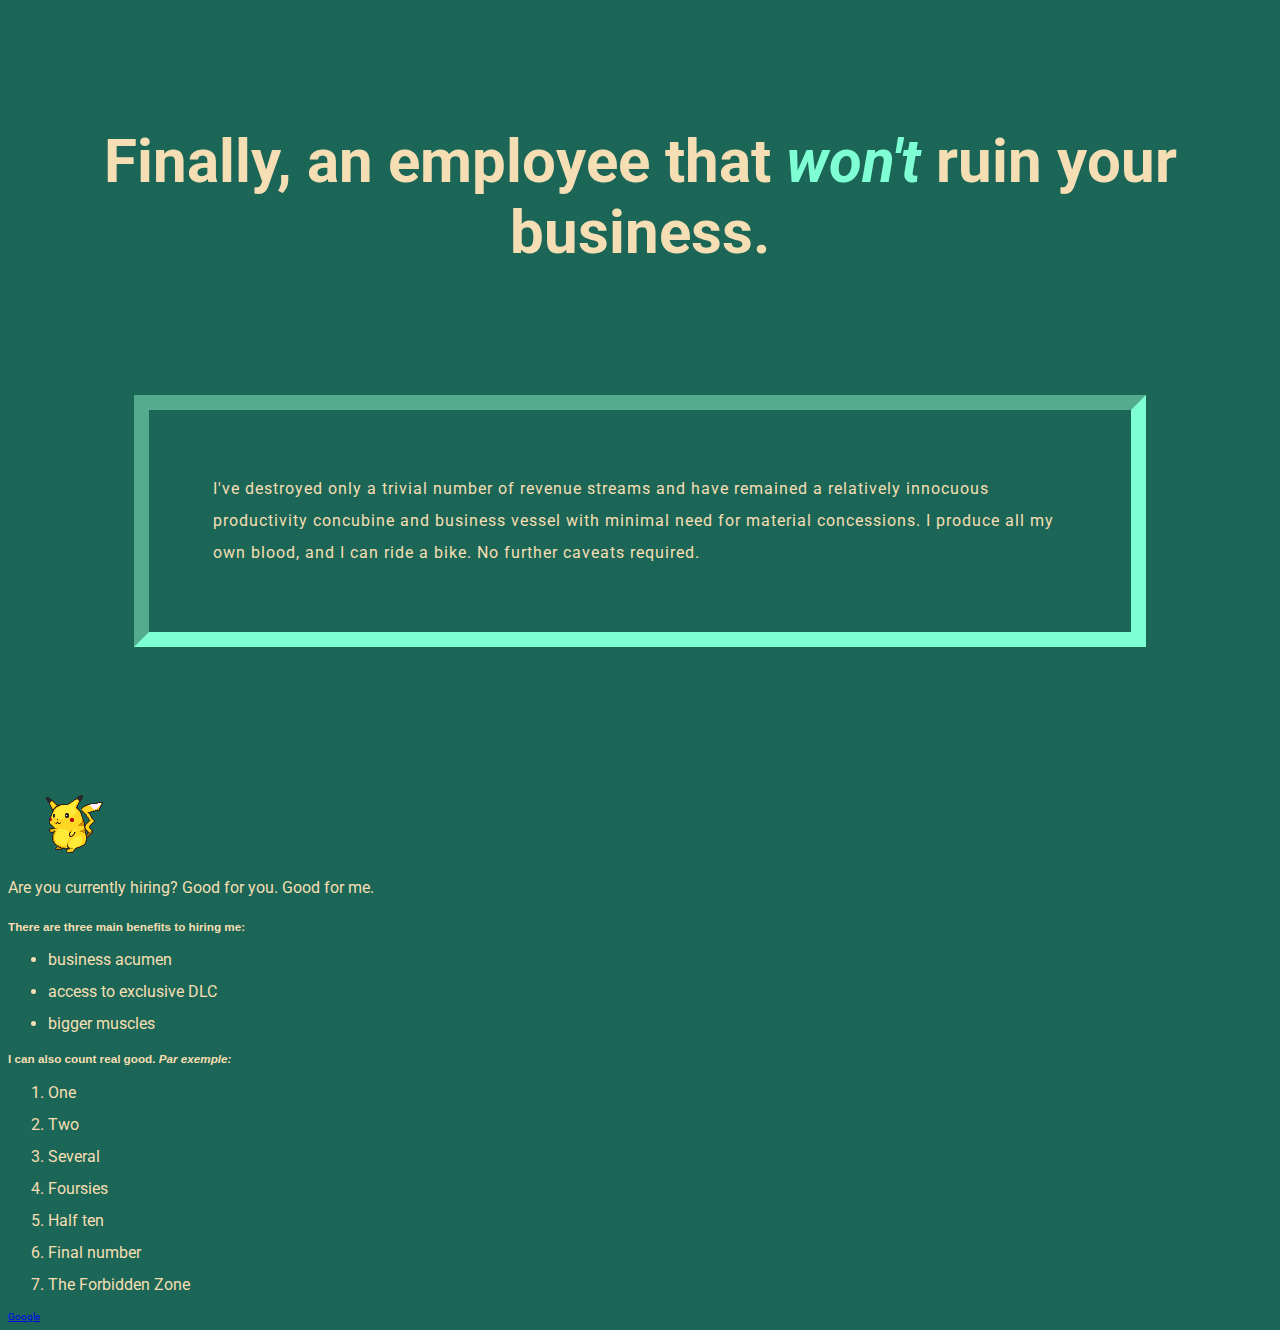
==== Projects/Website/index.html @ 0980f02b "Add styling." ====
<!DOCTYPE html>
<html>

<head>
    <meta charset="utf-8" />
    <meta name="viewport" , content="width=device-width" />
    <link href="styles/style.css" rel="stylesheet" />

    <link rel="preconnect" href="https://fonts.googleapis.com">
    <link rel="preconnect" href="https://fonts.gstatic.com" crossorigin>
    <link href="https://fonts.googleapis.com/css2?family=Roboto&display=swap" rel="stylesheet">

    <title>My webzone</title>
</head>

<body>
    <h1>Finally, an employee that <em>won't</em> ruin your business.</h1>
    <p id="p1">
        I've destroyed only a trivial number of revenue streams and have remained a relatively innocuous
        productivity concubine and business vessel with minimal need for material
        concessions. I produce all my own blood, and I can ride a bike. No further caveats required.
    </p>
    <img src="images/pika3.gif" , alt="Animated gif: pikachu walks a few steps and falls down.">
    <p>Are you currently hiring? Good for you. Good for me.</p>
    <h3>There are three main benefits to hiring me:</h3>
    <ul>
        <li>business acumen</li>
        <li>access to exclusive DLC</li>
        <li>bigger muscles</li>
    </ul>
    <h3>I can also count <strong>real</strong> good. <i>Par exemple:</i></h3>
    <ol>
        <li>One</li>
        <li>Two</li>
        <li>Several</li>
        <li>Foursies</li>
        <li>Half ten</li>
        <li>Final number</li>
        <li>The Forbidden Zone</li>
    </ol>
    <a href="https://www.google.com">Google</a>
</body>

</html>
---- Projects/Website/styles/style.css ----
html {
    font-size: 10px;
    background-color: rgb(27, 102, 86);
}

em {
    color: aquamarine
}

body {
    font-family: 'Roboto', sans-serif;
    color: wheat;
    text-emphasis-color: aquamarine;
    background-color: rgb(27, 102, 86);
}

h1 {
    margin: 5%;
    padding-top: 5%;
    font-size: 60px;
    text-align: center;
}

h3 {
    font-family: 'Roboto-bold', sans-serif;
}

#p1 {
    padding: 5%;
    letter-spacing: 1px;
    border: 15px aquamarine;
    border-style: inset;
    margin: 10%;
}

p,
li {
    font-size: 16px;
    line-height: 2;
}
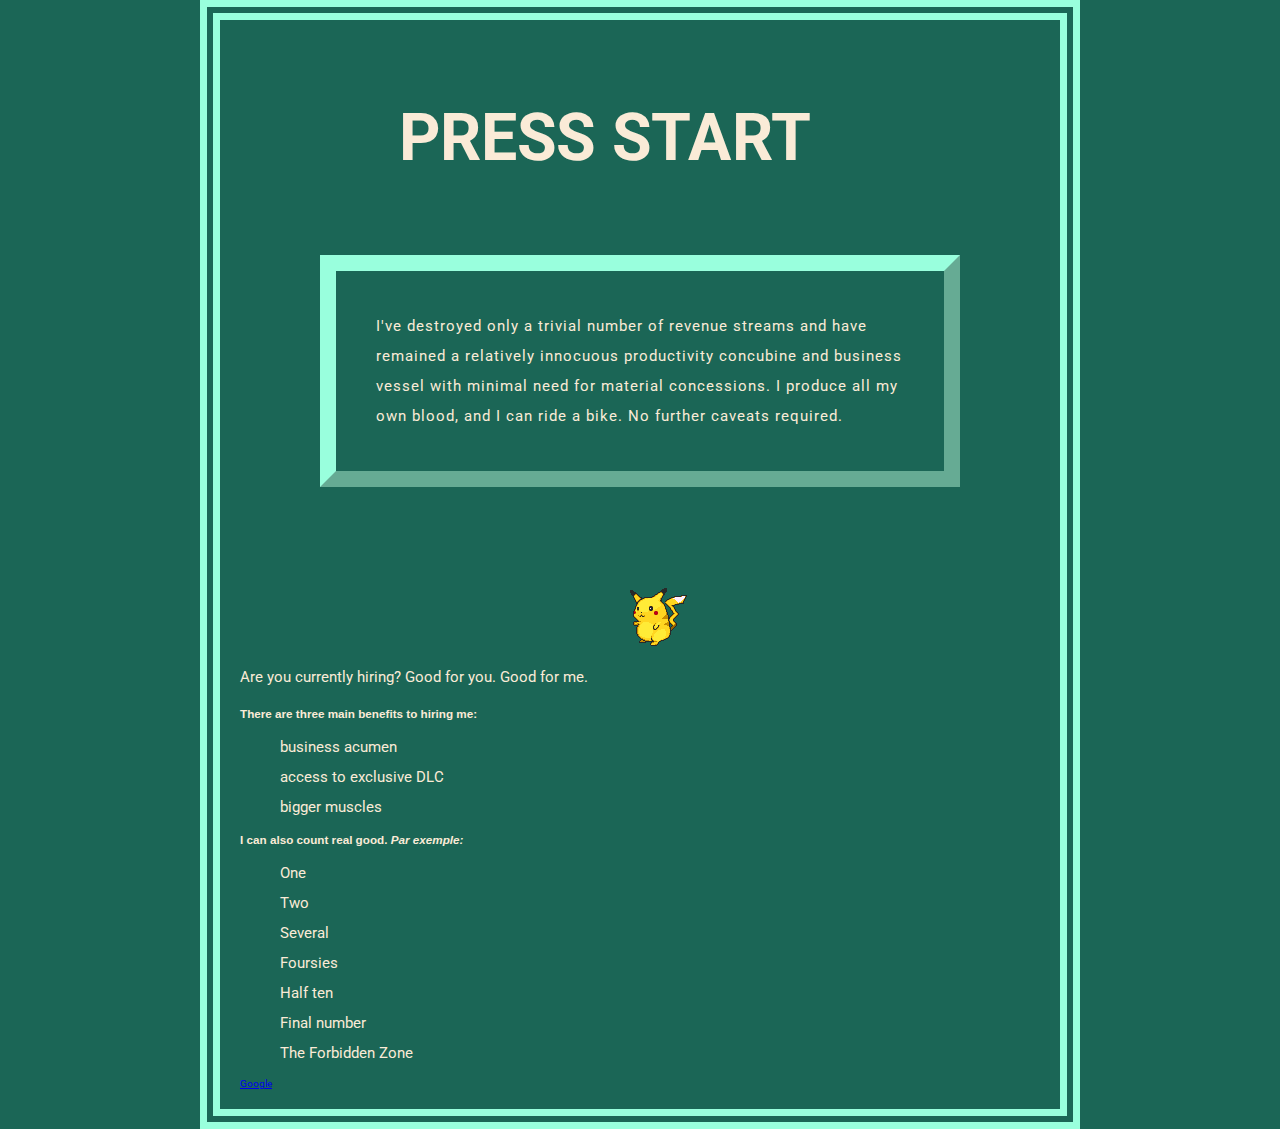
==== commit 15030cd9: "Add some random Javascript." ====
--- a/Projects/Website/index.html
+++ b/Projects/Website/index.html
@@ -14,7 +14,7 @@
 </head>
 
 <body>
-    <h1>Finally, an employee that <em>won't</em> ruin your business.</h1>
+    <h1>Finally, an employee who <em>won't</em> ruin your business.</h1>
     <p id="p1">
         I've destroyed only a trivial number of revenue streams and have remained a relatively innocuous
         productivity concubine and business vessel with minimal need for material
@@ -39,6 +39,7 @@
         <li>The Forbidden Zone</li>
     </ol>
     <a href="https://www.google.com">Google</a>
+    <script src="scripts/main.js"></script>
 </body>
 
 </html>--- a/Projects/Website/styles/style.css
+++ b/Projects/Website/styles/style.css
@@ -4,37 +4,47 @@
 }
 
 em {
-    color: aquamarine
+    color: rgb(153, 255, 221)
 }
 
 body {
+    width: 800px;
+    margin: 0 auto;
+    color: antiquewhite;
     font-family: 'Roboto', sans-serif;
-    color: wheat;
-    text-emphasis-color: aquamarine;
+    text-emphasis-color: rgb(153, 255, 221);
     background-color: rgb(27, 102, 86);
+    padding: 0 20px 20px 20px;
+    border: 20px double rgb(153, 255, 221);
 }
 
 h1 {
-    margin: 5%;
-    padding-top: 5%;
-    font-size: 60px;
-    text-align: center;
+    margin: 10% 20%;
+    font-size: 64px;
+    text-align: left;
 }
 
 h3 {
     font-family: 'Roboto-bold', sans-serif;
 }
 
+img {
+    display: block;
+    margin: 0 auto;
+}
+
 #p1 {
     padding: 5%;
     letter-spacing: 1px;
-    border: 15px aquamarine;
-    border-style: inset;
+    border: 16px rgb(153, 255, 221);
+    border-style: outset;
     margin: 10%;
 }
 
 p,
 li {
-    font-size: 16px;
+    display: block;
+    width: 20;
+    font-size: 15px;
     line-height: 2;
 }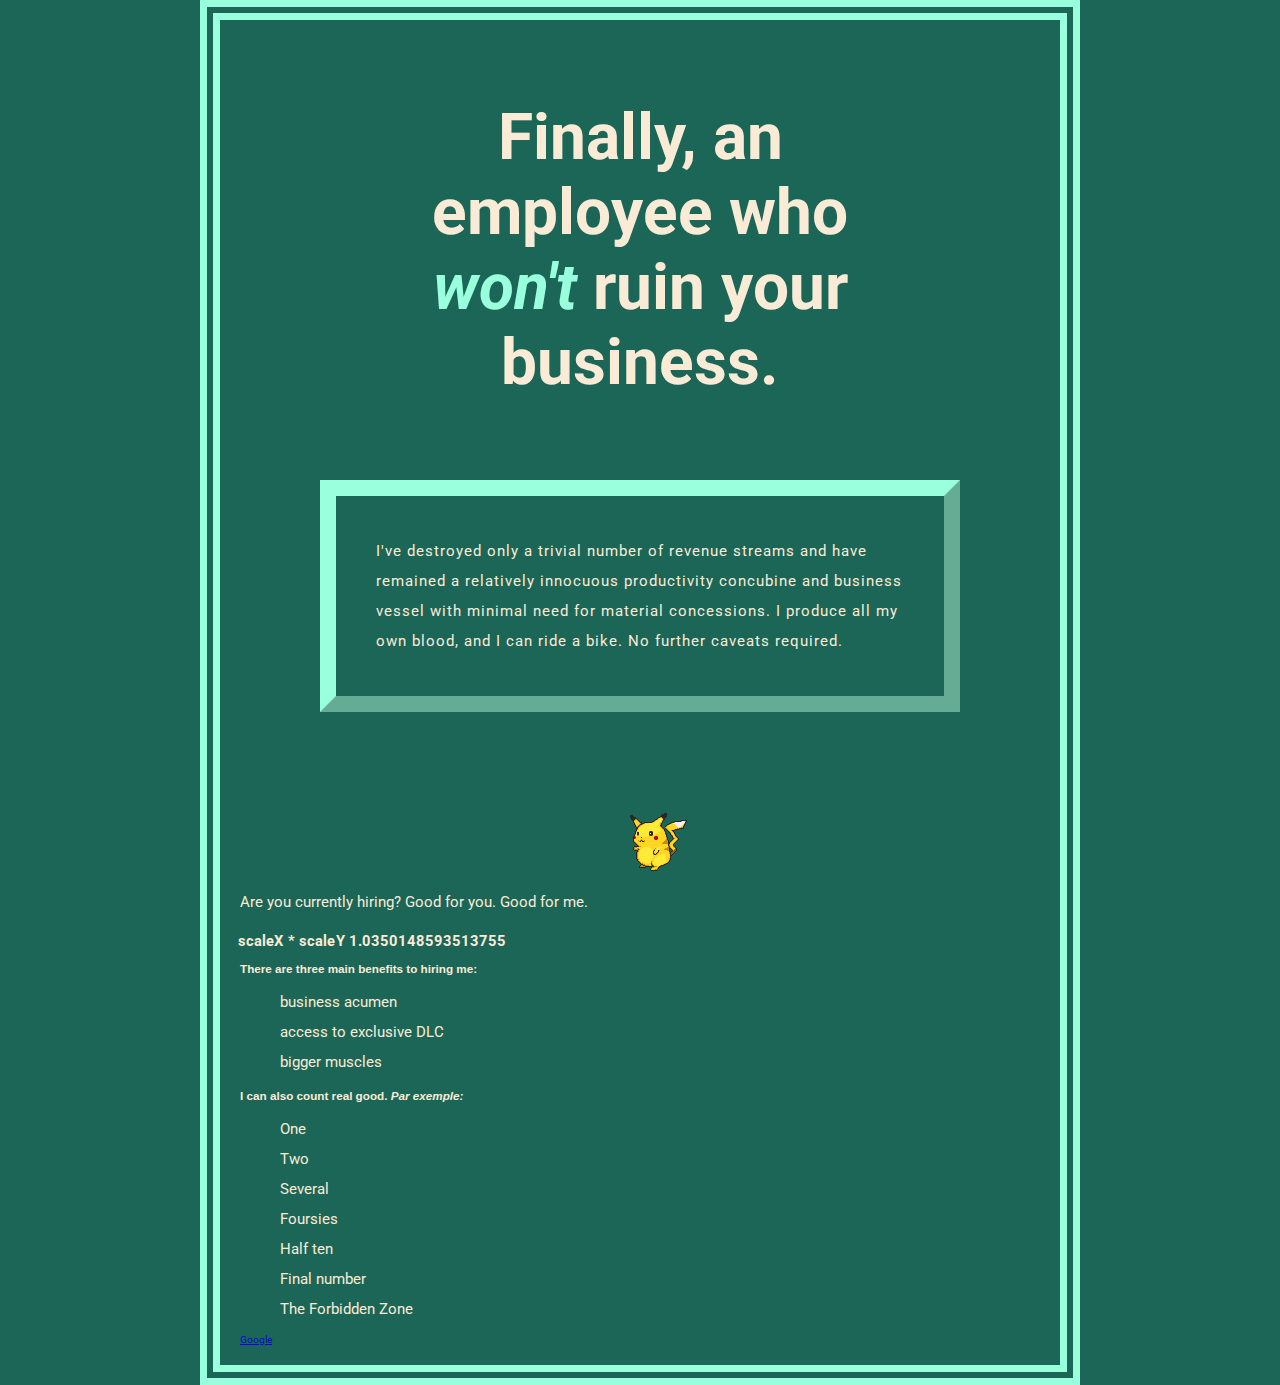
==== commit 1903a293: "Add javascript text scaling example." ====
--- a/Projects/Website/index.html
+++ b/Projects/Website/index.html
@@ -22,6 +22,7 @@
     </p>
     <img src="images/pika3.gif" , alt="Animated gif: pikachu walks a few steps and falls down.">
     <p>Are you currently hiring? Good for you. Good for me.</p>
+    <h2 id="functionTest">Scale and function test</h2>
     <h3>There are three main benefits to hiring me:</h3>
     <ul>
         <li>business acumen</li>
--- a/Projects/Website/styles/style.css
+++ b/Projects/Website/styles/style.css
@@ -21,6 +21,11 @@
 h1 {
     margin: 10% 20%;
     font-size: 64px;
+    text-align: center;
+}
+
+#functionTest {
+    text-align: center;
     text-align: left;
 }
 
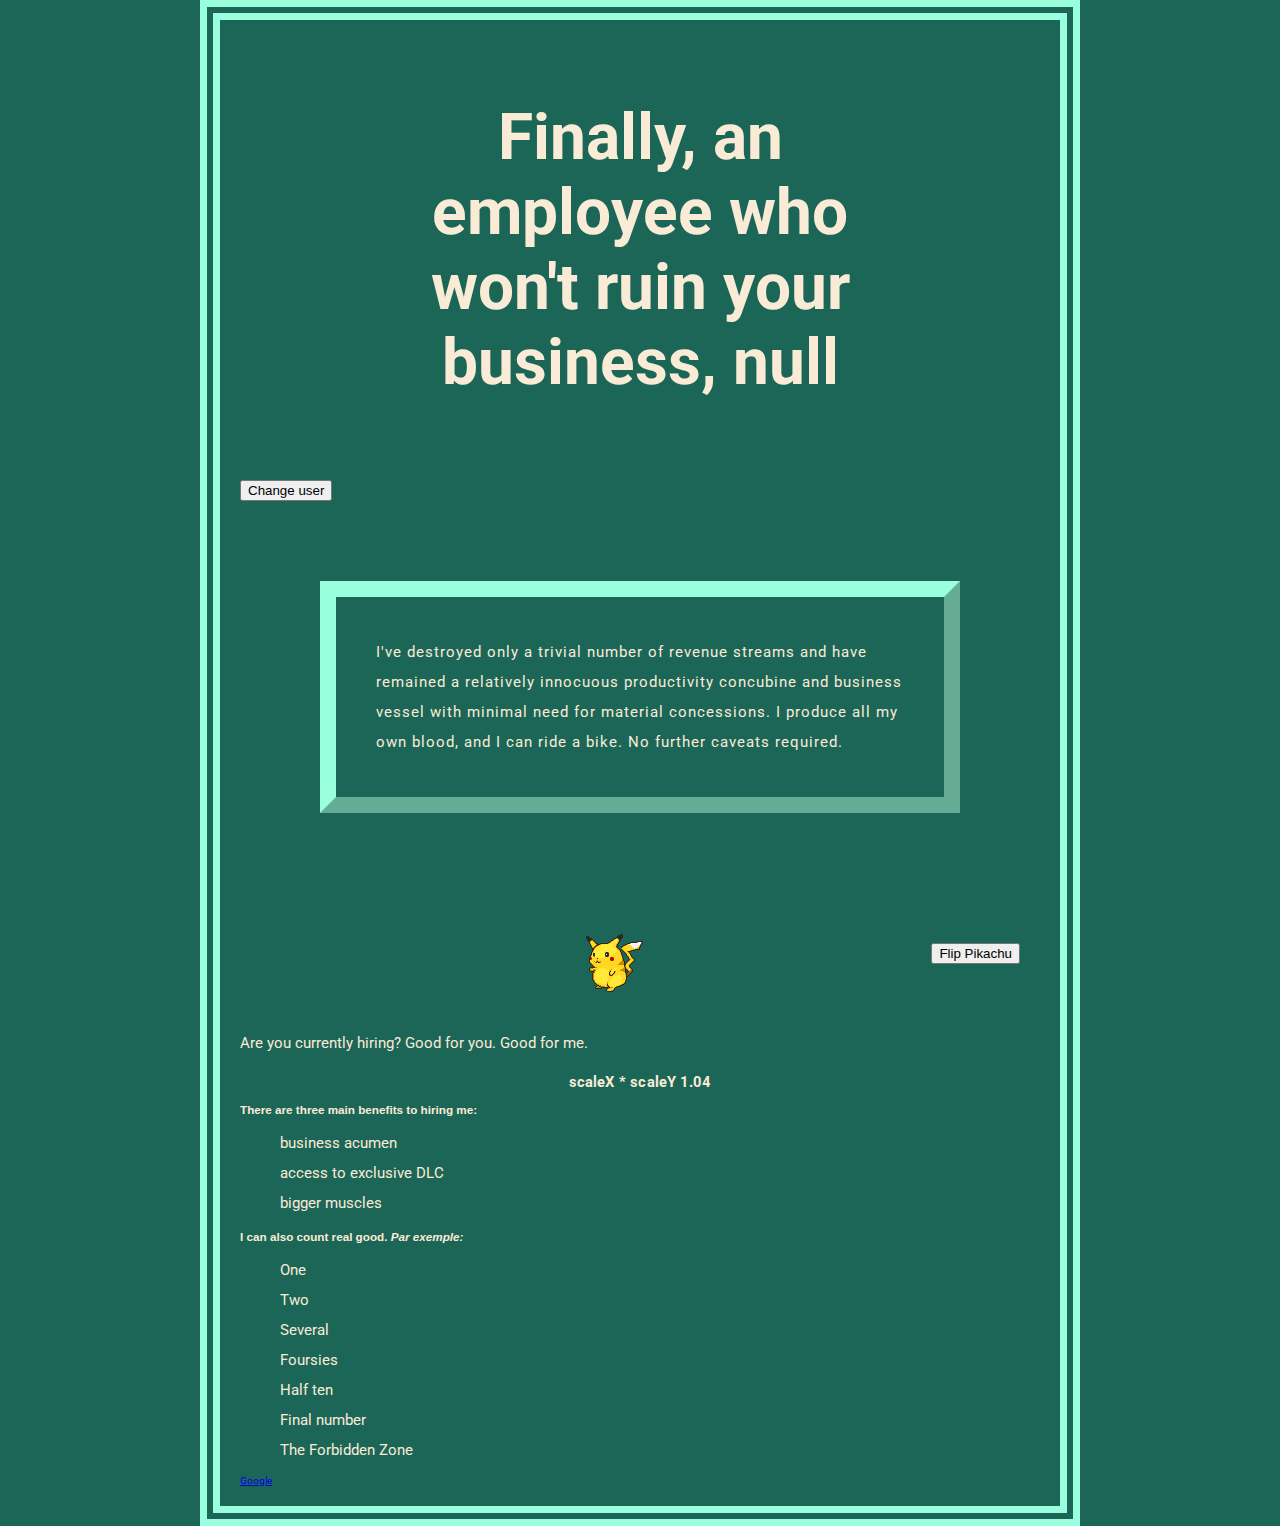
==== commit 62d35ac1: "Add transform button, user name customization." ====
--- a/Projects/Website/index.html
+++ b/Projects/Website/index.html
@@ -15,12 +15,16 @@
 
 <body>
     <h1>Finally, an employee who <em>won't</em> ruin your business.</h1>
+    <button>Change user</button>
     <p id="p1">
         I've destroyed only a trivial number of revenue streams and have remained a relatively innocuous
         productivity concubine and business vessel with minimal need for material
         concessions. I produce all my own blood, and I can ride a bike. No further caveats required.
     </p>
-    <img src="images/pika3.gif" , alt="Animated gif: pikachu walks a few steps and falls down.">
+    <div class="button-container">
+        <img id="pikaImg" src="images/pika3.gif" , alt="Animated gif: pikachu walks a few steps and falls down.">
+        <button id="pikaButton">Flip Pikachu</button>
+    </div>
     <p>Are you currently hiring? Good for you. Good for me.</p>
     <h2 id="functionTest">Scale and function test</h2>
     <h3>There are three main benefits to hiring me:</h3>
--- a/Projects/Website/styles/style.css
+++ b/Projects/Website/styles/style.css
@@ -5,6 +5,13 @@
 
 em {
     color: rgb(153, 255, 221)
+}
+
+.button-container {
+    display: flex;
+    justify-content: center;
+    align-items: center;
+    padding: 20px;
 }
 
 body {
@@ -26,7 +33,6 @@
 
 #functionTest {
     text-align: center;
-    text-align: left;
 }
 
 h3 {
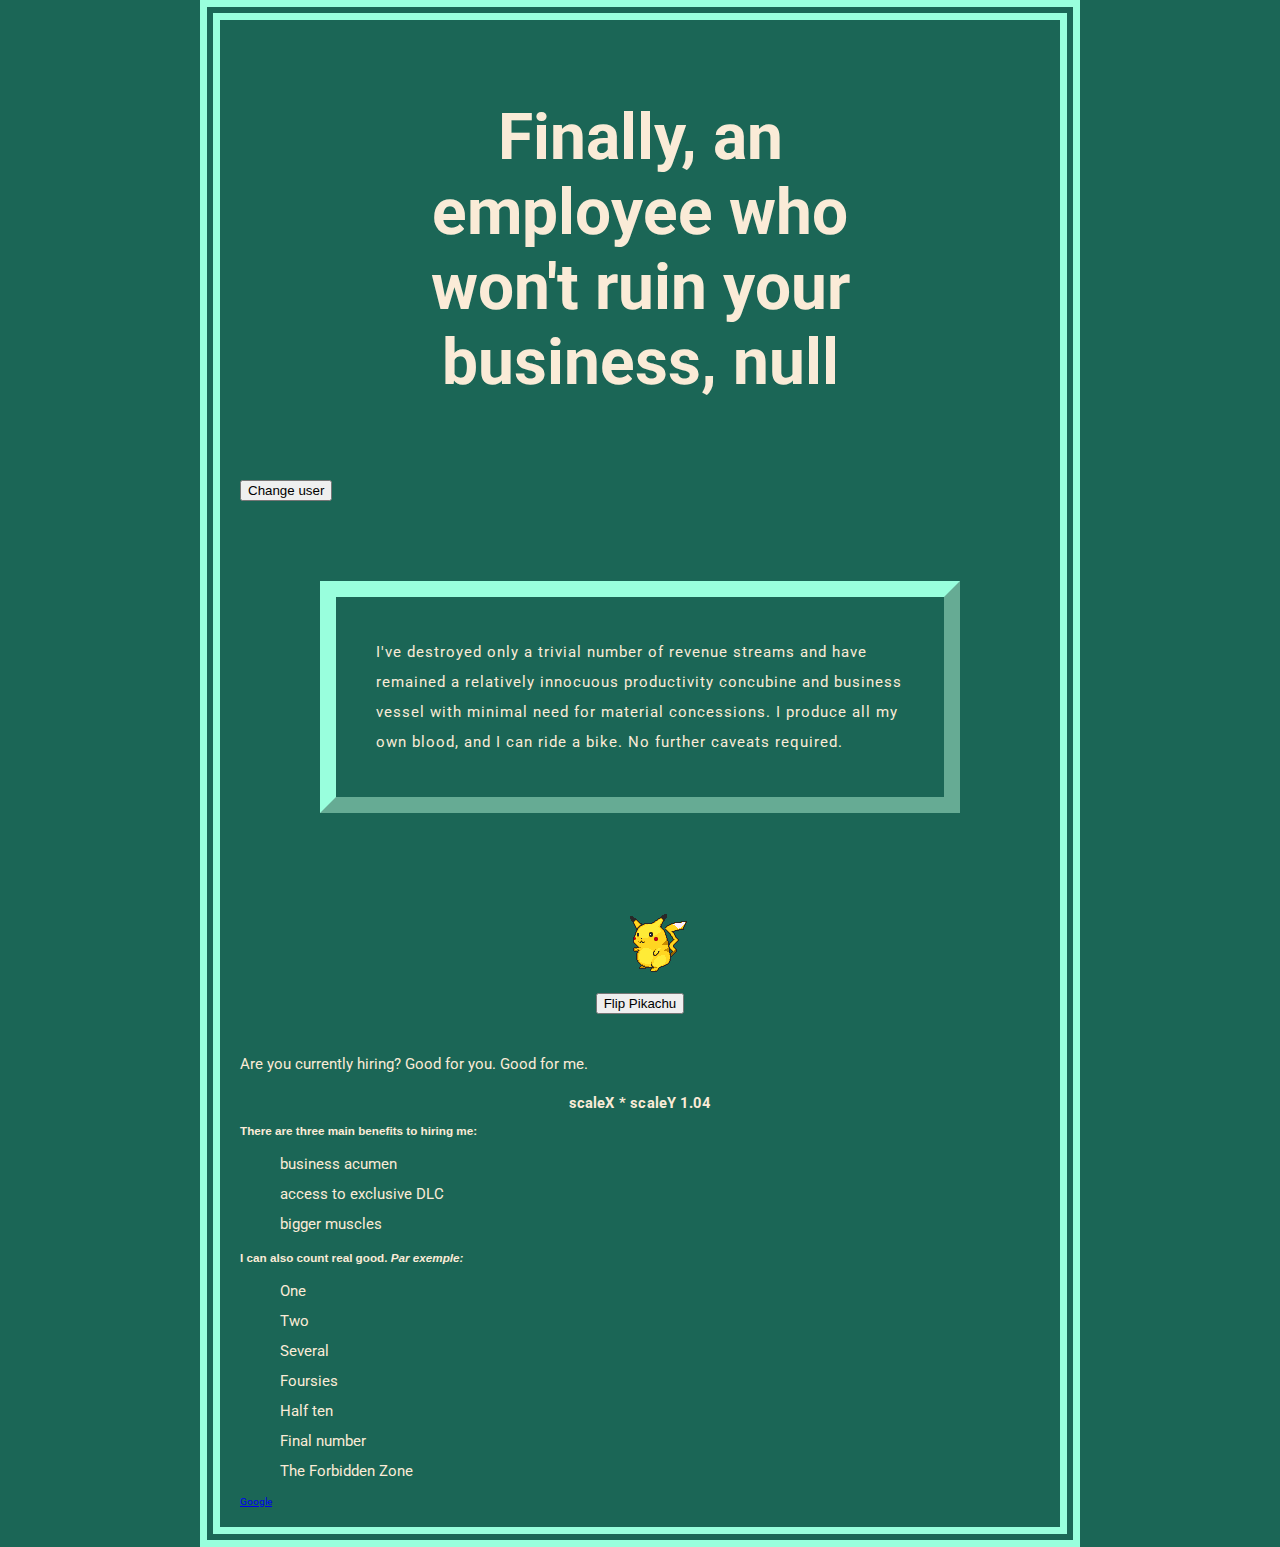
==== commit 5e8f43d5: "Add transform button, user name customization part 2." ====
--- a/Projects/Website/index.html
+++ b/Projects/Website/index.html
@@ -21,8 +21,8 @@
         productivity concubine and business vessel with minimal need for material
         concessions. I produce all my own blood, and I can ride a bike. No further caveats required.
     </p>
+    <img id="pikaImg" src="images/pika3.gif" , alt="Animated gif: pikachu walks a few steps and falls down.">
     <div class="button-container">
-        <img id="pikaImg" src="images/pika3.gif" , alt="Animated gif: pikachu walks a few steps and falls down.">
         <button id="pikaButton">Flip Pikachu</button>
     </div>
     <p>Are you currently hiring? Good for you. Good for me.</p>
